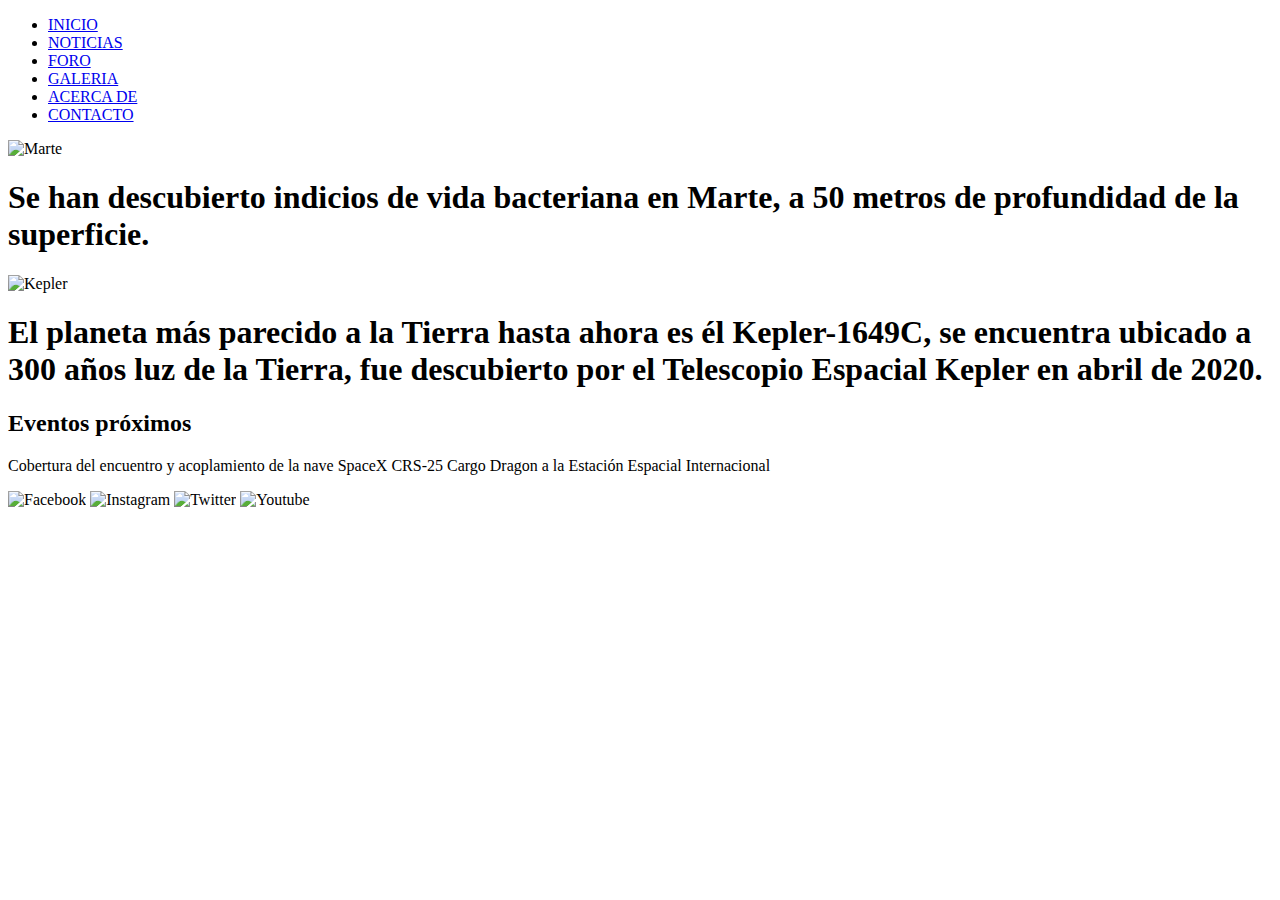
==== index.html @ 97887bcc "Primer commit: Probando si se guarda" ====
<!DOCTYPE html>
<html lang="en">
<head>
    <meta charset="UTF-8">
    <meta http-equiv="X-UA-Compatible" content="IE=edge">
    <meta name="viewport" content="width=device-width, initial-scale=1.0">
    <link rel="stylesheet" href="./estilos/style.css">
    <title>Astroforo</title>
</head>
<body>
    <div class="envoltura">
        <header>
            <nav>
                <ul>
                    <li>
                        <a href="index.html">INICIO</a>
                    </li>
                    <li>
                        <a href="./secciones/noticias.html">NOTICIAS</a>
                    </li>
                    <li>
                        <a href="./secciones/foro.html">FORO</a>
                    </li>
                    <li>
                        <a href="./secciones/galeria.html">GALERIA</a>
                    </li>
                    <li>
                        <a href="./secciones/acercaDe.html">ACERCA DE</a>
                    </li>
                    <li>
                        <a href="./secciones/contacto.html">CONTACTO</a>
                    </li>
                </ul>
            </nav>
        </header>
    </div>

   <main>
        <section class="main">
            <section class="principal">
                <img class="imagenm" src="./imagenes/Marte.jpg" alt="Marte" width="850" height="500"> 
                <h1 class="Titulo"> 
                    Se han descubierto indicios de vida bacteriana en Marte, a 50 metros de profundidad de la superficie.
                </h1>
            </section>
            <section class="principal">
                <img class="imagenm" src="./imagenes/kepler2.png" alt="Kepler" width="850" height="500">
                <h1 class="Titulo">
                    El planeta más parecido a la Tierra hasta ahora es él Kepler-1649C, se encuentra ubicado a 300 años luz de la Tierra, fue descubierto por el Telescopio Espacial Kepler en abril de 2020.
                </h1>
            </section>
            <section class="principal">
                <h2> 
                    Eventos próximos
                </h2>
                <p class="textoSubtitulo">
                    Cobertura del encuentro y acoplamiento de la nave SpaceX CRS-25 Cargo Dragon a la Estación Espacial Internacional
                </p>
            </section>
        </section>
   </main>

    <footer class="main-footer">
        <div>
            <img src="./imagenes/icons8-facebook-nuevo.svg" alt="Facebook">
            <img src="./imagenes/icons8-instagram.svg" alt="Instagram">
            <img src="./imagenes/icons8-viejo-logotipo-de-twitter.svg" alt="Twitter">
            <img src="./imagenes/icons8-youtube.svg" alt="Youtube">
        </div>
    </footer>
</body>
</html>
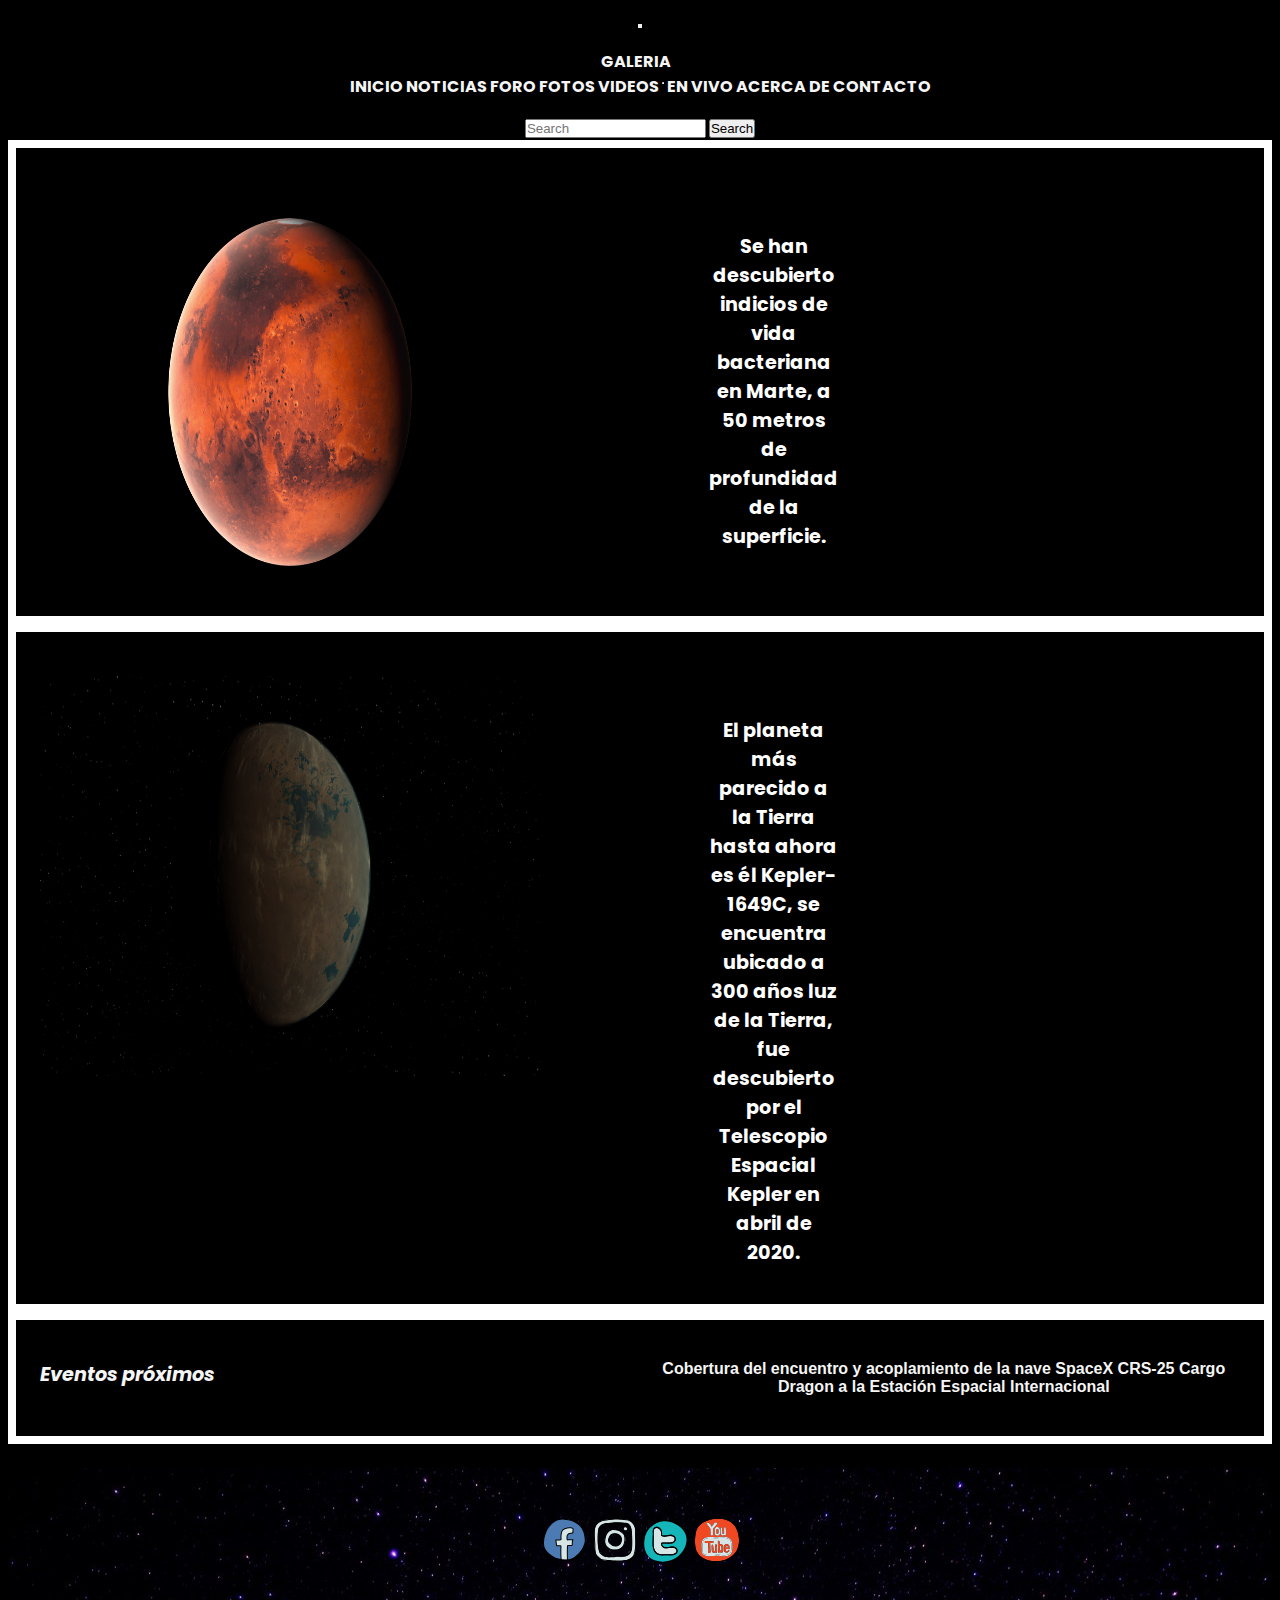
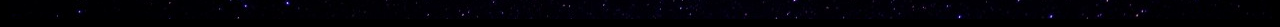
==== commit 00452974: "Desafio bootstrap" ====
--- a/index.html
+++ b/index.html
@@ -4,36 +4,52 @@
     <meta charset="UTF-8">
     <meta http-equiv="X-UA-Compatible" content="IE=edge">
     <meta name="viewport" content="width=device-width, initial-scale=1.0">
+    <link href="https://cdn.jsdelivr.net/npm/bootstrap@5.1.3/dist/css/bootstrap.min.css" rel="stylesheet" integrity="sha384-1BmE4kWBq78iYhFldvKuhfTAU6auU8tT94WrHftjDbrCEXSU1oBoqyl2QvZ6jIW3" crossorigin="anonymous">
     <link rel="stylesheet" href="./estilos/style.css">
     <title>Astroforo</title>
 </head>
 <body>
-    <div class="envoltura">
-        <header>
-            <nav>
-                <ul>
-                    <li>
-                        <a href="index.html">INICIO</a>
-                    </li>
-                    <li>
-                        <a href="./secciones/noticias.html">NOTICIAS</a>
-                    </li>
-                    <li>
-                        <a href="./secciones/foro.html">FORO</a>
-                    </li>
-                    <li>
-                        <a href="./secciones/galeria.html">GALERIA</a>
-                    </li>
-                    <li>
-                        <a href="./secciones/acercaDe.html">ACERCA DE</a>
-                    </li>
-                    <li>
-                        <a href="./secciones/contacto.html">CONTACTO</a>
-                    </li>
+        <nav class="navbar navbar-expand-lg navbar-dark bg-dark">
+            <div class="container-fluid">
+              <button class="navbar-toggler" type="button" data-bs-toggle="collapse" data-bs-target="#navbarSupportedContent" aria-controls="navbarSupportedContent" aria-expanded="false" aria-label="Toggle navigation">
+                <span class="navbar-toggler-icon"></span>
+              </button>
+              <div class="collapse navbar-collapse" id="navbarSupportedContent">
+                <ul class="navbar-nav me-auto mb-2 mb-lg-0">
+                  <li class="nav-item">
+                    <a class="nav-link active" aria-current="page" href="index.html">INICIO</a>
+                  </li>
+                  <li class="nav-item">
+                    <a class="nav-link active" href="./secciones/noticias.html">NOTICIAS</a>
+                  </li>
+                  <li class="nav-item">
+                    <a class="nav-link active" href="./secciones/foro.html">FORO</a>
+                  </li>
+                  <li class="nav-item dropdown">
+                    <a class="nav-link active dropdown-toggle" href="#" id="navbarDropdown" role="button" data-bs-toggle="dropdown" aria-expanded="false">
+                      GALERIA
+                    </a>
+                    <ul class="dropdown-menu" aria-labelledby="navbarDropdown">
+                      <li><a class="dropdown-item" href="./secciones/galeria.html">FOTOS</a></li>
+                      <li><a class="dropdown-item" href="#">VIDEOS</a></li>
+                      <li><hr class="dropdown-divider"></li>
+                      <li><a class="dropdown-item" href="#">EN VIVO</a></li>
+                    </ul>
+                  </li>
+                  <li class="nav-item">
+                    <a class="nav-link active" href="./secciones/acercaDe.html">ACERCA DE</a>
+                  </li>
+                  <li class="nav-item">
+                    <a class="nav-link active" href="./secciones/contacto.html">CONTACTO</a>
+                  </li>
                 </ul>
-            </nav>
-        </header>
-    </div>
+                <form class="d-flex">
+                  <input class="form-control me-2" type="search" placeholder="Search" aria-label="Search">
+                  <button class="btn btn-outline-success" type="submit">Search</button>
+                </form>
+              </div>
+            </div>
+          </nav>
 
    <main>
         <section class="main">
@@ -68,5 +84,7 @@
             <img src="./imagenes/icons8-youtube.svg" alt="Youtube">
         </div>
     </footer>
+
+    <script src="https://cdn.jsdelivr.net/npm/bootstrap@5.1.3/dist/js/bootstrap.bundle.min.js" integrity="sha384-ka7Sk0Gln4gmtz2MlQnikT1wXgYsOg+OMhuP+IlRH9sENBO0LRn5q+8nbTov4+1p" crossorigin="anonymous"></script>
 </body>
 </html>--- a/estilos/style.css
+++ b/estilos/style.css
@@ -0,0 +1,236 @@
+@import url('https://fonts.googleapis.com/css2?family=Dongle:wght@300&family=Oooh+Baby&family=Poppins:wght@600&family=Roboto:wght@100&family=Sedgwick+Ave&display=swap');
+*{
+    margin: 10;
+    padding: 0;
+}
+body{
+    background-color: black;
+    text-align: center;
+    font-family: 'Poppins',sans-serif;
+    font-weight: bolder;
+    display: flex;
+    flex-direction: column;
+    min-height: 100vh;
+}
+
+h1{
+    color:white;
+    font-family: 'Poppins', sans-serif;
+    font-weight: bold;
+    font-style: normal;
+    font-size: larger;
+}
+
+h2{
+    color: whitesmoke;
+    font-family: 'Poppins', sans-serif;
+    font-weight: bold;
+    font-style: italic;
+    font-size: larger;
+}
+
+.textoSubtitulo{
+    color: whitesmoke;
+    font-family:'Segoe UI', Tahoma, Geneva, Verdana, sans-serif
+}
+
+header{
+    background-image: url(../imagenes/fondo.jpg);
+    padding: 30px;
+    margin-top: 0;
+    display: grid;
+    font-size: large;
+    justify-content: center;;
+    list-style-type: none;
+}
+
+footer{
+    background-image: url(../imagenes/fondo.jpg);
+    padding: 3em;
+    margin-top: 1.5em;
+    margin-bottom: 0;
+}
+
+
+ul{
+    list-style-type: none;
+}
+
+a{
+    text-decoration: none;
+    color: whitesmoke;
+}
+
+li{
+    display: inline-block;
+    list-style-type: none;
+}
+
+
+.Titulo{
+    margin-right: 400px;
+    margin-top: 60px;
+    margin-left: 60px;
+}
+
+
+article{
+    color: white;
+}
+
+.textoSecciones{
+    color: white;
+}
+
+.noticia1{
+    padding: 20px;
+    margin: 25px 40px 25px 40px;
+    border-radius: 10px;
+    border: 5px solid white;
+}
+
+.noticia2{
+    padding: 20px;
+    margin: 25px 40px 25px 40px;
+    border-radius: 10px;
+    border: 5px solid white;
+}
+
+.noticia3{
+    padding: 20px;
+    margin: 25px 40px 25px 40px;
+    border-radius: 10px;
+    border: 5px solid white;
+}
+
+.subrayado{
+    text-decoration: underline;
+    color: cyan;
+}
+
+
+header{
+    grid-area: header;
+}
+
+nav{
+    grid-area: nav;
+}
+
+.main{
+    grid-area:main;
+}
+
+footer{
+    grid-area: footer;
+}
+
+
+.principal{
+    display: grid;
+    grid-template-columns: 1fr;
+    grid-template-rows: 1fr;
+    gap:15px;
+    justify-items:left;
+    border: 8px solid white;
+}
+
+.imagenm {
+    width: 450px;
+    height: 250px;
+    margin-top: 15px;
+}
+
+@media (min-width:500px){
+    .envoltura{
+        margin: 0;
+        grid-template-areas: 
+        "header header"
+        "nav nav"
+        "main main"
+        "footer footer";
+    }
+    nav ul{
+        font-display: flex;
+        justify-content: space-between;
+    }
+
+    .imagenm{
+        width: 450px;
+        height: 300px;
+    }
+
+    footer{
+        margin-top: 0;
+    }
+}
+
+@media (min-width:768px){
+    .envoltura{
+        margin-bottom: 1.5em;
+        grid-template-columns: 1fr 4fr 1fr;
+        grid-template-areas: 
+        "header header header"
+        "nav nav nav"
+        "main main main"
+        "footer footer footer";
+    }
+    nav ul{
+        flex-direction: column;
+        border:2px;
+    }
+    nav ul, .ad, article, aside{
+        border:3px;
+    }
+
+    .principal{
+        background-color: black;
+        display: grid;
+        grid-template-columns: 1fr 1fr 1fr;
+        gap: 15px;
+        margin:3em;
+        border: 8px solid white;
+    }
+
+   .imagenm{
+        border: 5px;
+        width: 300px;
+        height: 150px;
+    }
+
+    footer{
+        margin-top: 1.5em;
+    }
+}
+
+@media(min-width:1024px){
+    .principal{
+        padding: 1.5em;
+        grid-template-columns: 1fr 1fr ;
+        height: auto;
+        margin: 0;
+    }
+
+    .imagenm{
+        width: 500px;
+        height: 400px;
+        margin-top: 20px;
+    }
+}
+
+.contact{
+    text-align: left;
+}
+
+.forotexto{
+    text-align: left;
+}
+
+.posteos{
+    margin-bottom: 200px;
+    border: 20px;
+}
+
+.fotos{
+    margin-bottom: 200px;
+}
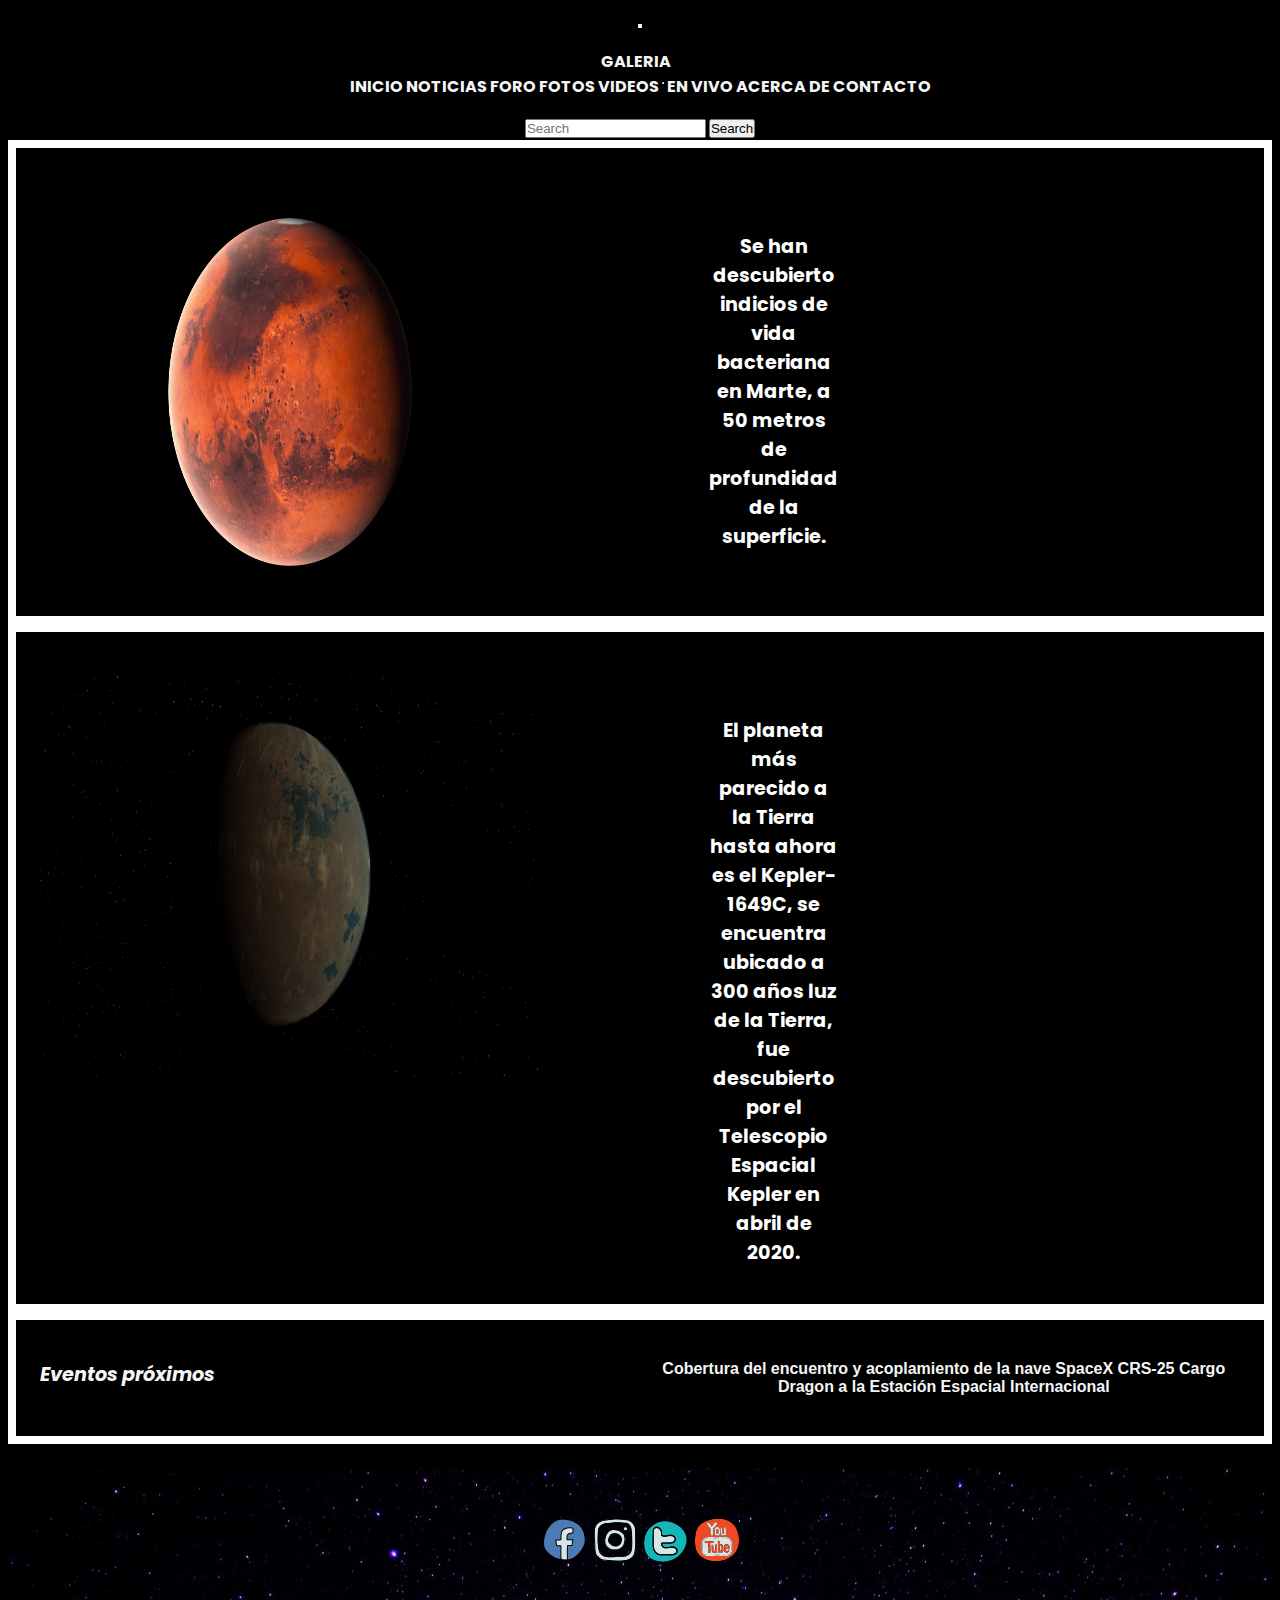
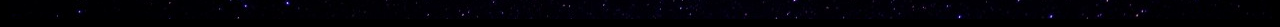
==== commit 34502408: "Desafio con SASS" ====
--- a/index.html
+++ b/index.html
@@ -5,7 +5,7 @@
     <meta http-equiv="X-UA-Compatible" content="IE=edge">
     <meta name="viewport" content="width=device-width, initial-scale=1.0">
     <link href="https://cdn.jsdelivr.net/npm/bootstrap@5.1.3/dist/css/bootstrap.min.css" rel="stylesheet" integrity="sha384-1BmE4kWBq78iYhFldvKuhfTAU6auU8tT94WrHftjDbrCEXSU1oBoqyl2QvZ6jIW3" crossorigin="anonymous">
-    <link rel="stylesheet" href="./estilos/style.css">
+    <link rel="stylesheet" href="./estilos/estilo.css">
     <title>Astroforo</title>
 </head>
 <body>
@@ -31,7 +31,7 @@
                     </a>
                     <ul class="dropdown-menu" aria-labelledby="navbarDropdown">
                       <li><a class="dropdown-item" href="./secciones/galeria.html">FOTOS</a></li>
-                      <li><a class="dropdown-item" href="#">VIDEOS</a></li>
+                      <li><a class="dropdown-item" href="./secciones/videos.html">VIDEOS</a></li>
                       <li><hr class="dropdown-divider"></li>
                       <li><a class="dropdown-item" href="#">EN VIVO</a></li>
                     </ul>
@@ -62,7 +62,7 @@
             <section class="principal">
                 <img class="imagenm" src="./imagenes/kepler2.png" alt="Kepler" width="850" height="500">
                 <h1 class="Titulo">
-                    El planeta más parecido a la Tierra hasta ahora es él Kepler-1649C, se encuentra ubicado a 300 años luz de la Tierra, fue descubierto por el Telescopio Espacial Kepler en abril de 2020.
+                    El planeta más parecido a la Tierra hasta ahora es el Kepler-1649C, se encuentra ubicado a 300 años luz de la Tierra, fue descubierto por el Telescopio Espacial Kepler en abril de 2020.
                 </h1>
             </section>
             <section class="principal">
--- a/estilos/estilo.css
+++ b/estilos/estilo.css
@@ -0,0 +1,219 @@
+@import url("https://fonts.googleapis.com/css2?family=Dongle:wght@300&family=Oooh+Baby&family=Poppins:wght@600&family=Roboto:wght@100&family=Sedgwick+Ave&display=swap");
+* {
+  margin: 10;
+  padding: 0;
+}
+
+body {
+  background-color: black;
+  text-align: center;
+  font-family: "Poppins", sans-serif;
+  font-weight: bolder;
+  display: flex;
+  flex-direction: column;
+  min-height: 100vh;
+}
+
+h1 {
+  color: white;
+  font-family: "Poppins", sans-serif;
+  font-weight: bold;
+  font-style: normal;
+  font-size: larger;
+}
+
+h2 {
+  color: whitesmoke;
+  font-family: "Poppins", sans-serif;
+  font-weight: bold;
+  font-style: italic;
+  font-size: larger;
+}
+
+.textoSubtitulo {
+  color: whitesmoke;
+  font-family: "Segoe UI", Tahoma, Geneva, Verdana, sans-serif;
+}
+
+header {
+  background-image: url(../imagenes/fondo.jpg);
+  padding: 30px;
+  margin-top: 0;
+  display: grid;
+  font-size: large;
+  justify-content: center;
+  list-style-type: none;
+}
+
+footer {
+  background-image: url(../imagenes/fondo.jpg);
+  padding: 3em;
+  margin-top: 1.5em;
+  margin-bottom: 0;
+}
+
+ul {
+  list-style-type: none;
+}
+
+a {
+  text-decoration: none;
+  color: whitesmoke;
+}
+
+li {
+  display: inline-block;
+  list-style-type: none;
+}
+
+.Titulo {
+  margin-right: 400px;
+  margin-top: 60px;
+  margin-left: 60px;
+}
+
+article {
+  color: white;
+}
+
+.textoSecciones {
+  color: white;
+}
+
+.noticia1 {
+  padding: 20px;
+  margin: 25px 40px 25px 40px;
+  border-radius: 10px;
+  border: 5px solid white;
+}
+
+.noticia2 {
+  padding: 20px;
+  margin: 25px 40px 25px 40px;
+  border-radius: 10px;
+  border: 5px solid white;
+}
+
+.noticia3 {
+  padding: 20px;
+  margin: 25px 40px 25px 40px;
+  border-radius: 10px;
+  border: 5px solid white;
+}
+
+.subrayado {
+  text-decoration: underline;
+  color: cyan;
+}
+
+header {
+  grid-area: header;
+}
+
+nav {
+  grid-area: nav;
+}
+
+.main {
+  grid-area: main;
+}
+
+footer {
+  grid-area: footer;
+}
+
+.principal {
+  display: grid;
+  grid-template-columns: 1fr;
+  grid-template-rows: 1fr;
+  gap: 15px;
+  justify-items: left;
+  border: 8px solid white;
+}
+
+.imagenm {
+  width: 450px;
+  height: 250px;
+  margin-top: 15px;
+}
+
+@media (min-width: 500px) {
+  .envoltura {
+    margin: 0;
+    grid-template-areas: "header header" "nav nav" "main main" "footer footer";
+  }
+  nav ul {
+    font-display: flex;
+    justify-content: space-between;
+  }
+  .imagenm {
+    width: 450px;
+    height: 300px;
+  }
+  footer {
+    margin-top: 0;
+  }
+}
+@media (min-width: 768px) {
+  .envoltura {
+    margin-bottom: 1.5em;
+    grid-template-columns: 1fr 4fr 1fr;
+    grid-template-areas: "header header header" "nav nav nav" "main main main" "footer footer footer";
+  }
+  nav ul {
+    flex-direction: column;
+    border: 2px;
+  }
+  nav ul, .ad, article, aside {
+    border: 3px;
+  }
+  .principal {
+    background-color: black;
+    display: grid;
+    grid-template-columns: 1fr 1fr 1fr;
+    gap: 15px;
+    margin: 3em;
+    border: 8px solid white;
+  }
+  .imagenm {
+    border: 5px;
+    width: 300px;
+    height: 150px;
+  }
+  footer {
+    margin-top: 1.5em;
+  }
+}
+@media (min-width: 1024px) {
+  .principal {
+    padding: 1.5em;
+    grid-template-columns: 1fr 1fr;
+    height: auto;
+    margin: 0;
+  }
+  .imagenm {
+    width: 500px;
+    height: 400px;
+    margin-top: 20px;
+  }
+}
+.contact {
+  text-align: left;
+}
+
+.forotexto {
+  text-align: left;
+}
+
+.posteos {
+  margin-bottom: 200px;
+  border: 20px;
+}
+
+.fotos {
+  margin-bottom: 200px;
+}
+
+.videos {
+  margin-top: 150px;
+}/*# sourceMappingURL=estilo.css.map */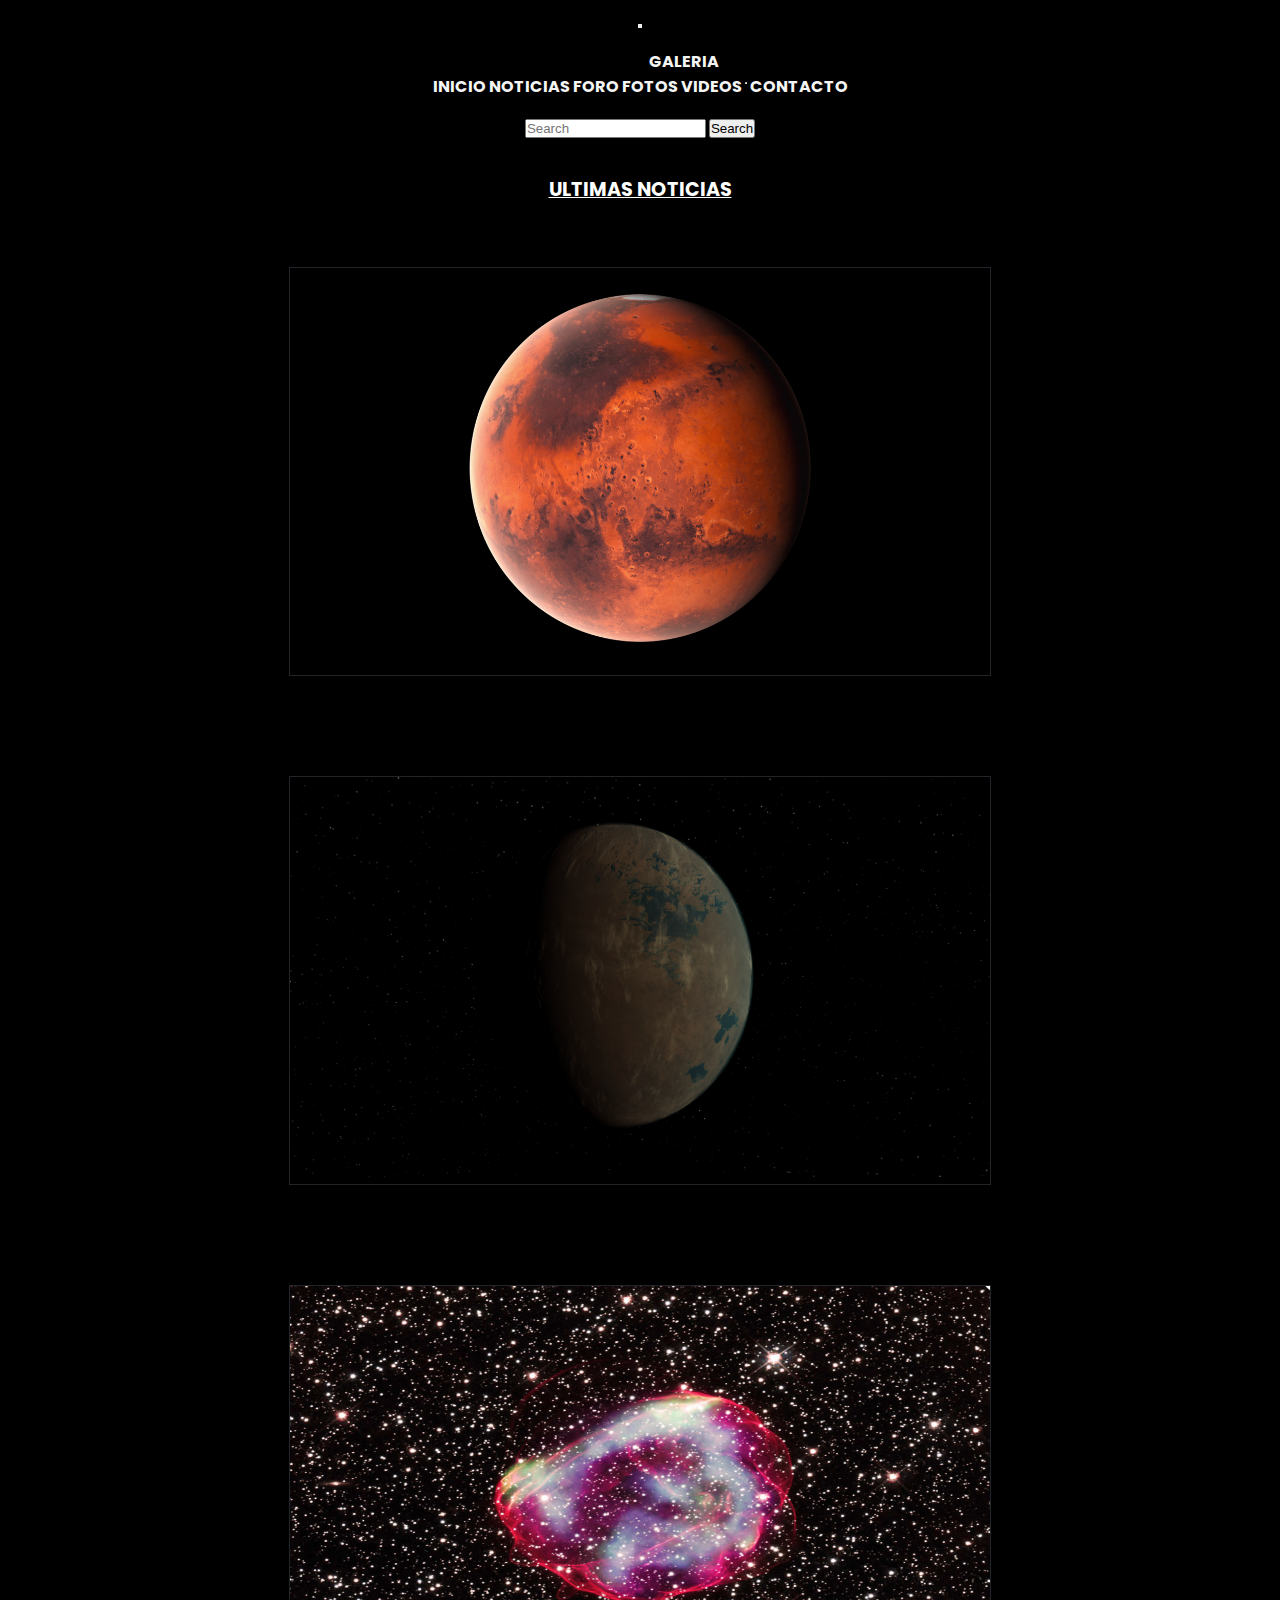
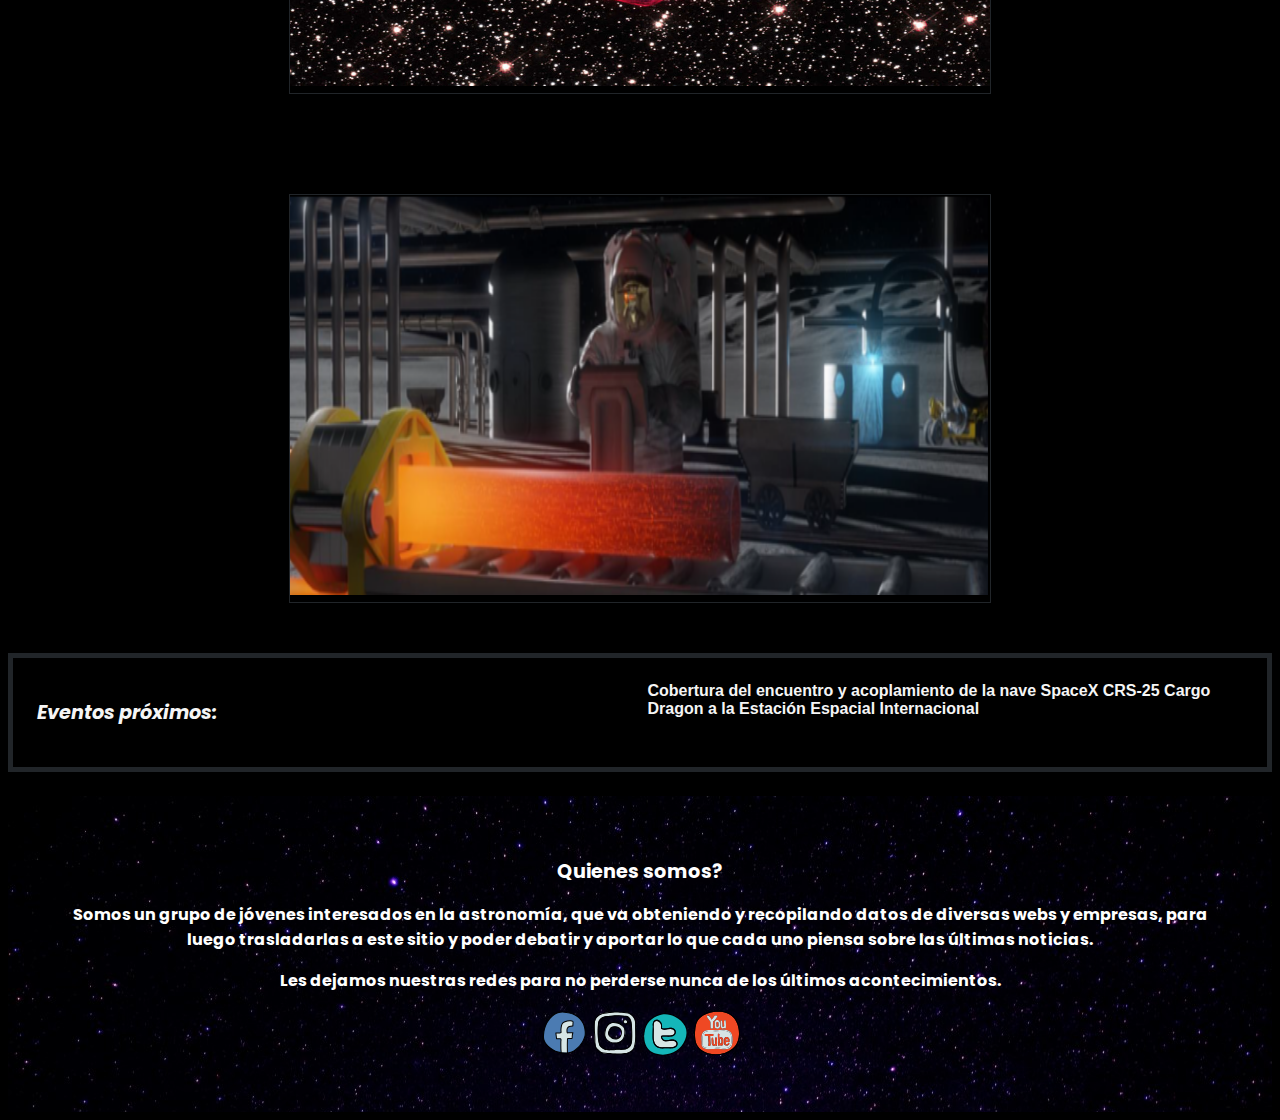
==== commit 845f52f9: "Terminando proyecto final" ====
--- a/index.html
+++ b/index.html
@@ -33,11 +33,7 @@
                       <li><a class="dropdown-item" href="./secciones/galeria.html">FOTOS</a></li>
                       <li><a class="dropdown-item" href="./secciones/videos.html">VIDEOS</a></li>
                       <li><hr class="dropdown-divider"></li>
-                      <li><a class="dropdown-item" href="#">EN VIVO</a></li>
                     </ul>
-                  </li>
-                  <li class="nav-item">
-                    <a class="nav-link active" href="./secciones/acercaDe.html">ACERCA DE</a>
                   </li>
                   <li class="nav-item">
                     <a class="nav-link active" href="./secciones/contacto.html">CONTACTO</a>
@@ -53,21 +49,34 @@
 
    <main>
         <section class="main">
-            <section class="principal">
-                <img class="imagenm" src="./imagenes/Marte.jpg" alt="Marte" width="850" height="500"> 
-                <h1 class="Titulo"> 
+            <h1 class="tituloSeccion"> ULTIMAS NOTICIAS </h1>
+            <figure>
+                <img class="imagenm" src="./imagenes/Marte.jpg" alt="Marte"> 
+                <figcaption>
                     Se han descubierto indicios de vida bacteriana en Marte, a 50 metros de profundidad de la superficie.
-                </h1>
-            </section>
-            <section class="principal">
-                <img class="imagenm" src="./imagenes/kepler2.png" alt="Kepler" width="850" height="500">
-                <h1 class="Titulo">
+                </figcaption> 
+            </figure>
+            <figure>
+                <img class="imagenm" src="./imagenes/kepler2.png" alt="Kepler">
+                <figcaption>
                     El planeta más parecido a la Tierra hasta ahora es el Kepler-1649C, se encuentra ubicado a 300 años luz de la Tierra, fue descubierto por el Telescopio Espacial Kepler en abril de 2020.
-                </h1>
-            </section>
+                <figcaption>
+              </figure>
+            <figure>
+                <img class="imagenm" src="./imagenes/Supernova.jpg" alt="Supernova">
+                <figcaption>
+                    Telescopios Ayudan a Determinar la Línea de Tiempo de una Supernova
+                </figcaption>
+            </figure>
+            <figure>
+                <img class="imagenm" src="./imagenes/metalLuna.png" alt="MetalesLuna">
+                <figcaption>
+                    La extracción de metales en la luna, es riesgoso?
+                </figcaption>
+            </figure>
             <section class="principal">
                 <h2> 
-                    Eventos próximos
+                    Eventos próximos:
                 </h2>
                 <p class="textoSubtitulo">
                     Cobertura del encuentro y acoplamiento de la nave SpaceX CRS-25 Cargo Dragon a la Estación Espacial Internacional
@@ -77,6 +86,17 @@
    </main>
 
     <footer class="main-footer">
+        <section class="textoSecciones">
+          <h1>
+              Quienes somos?
+          </h1>
+          <p>
+              Somos un grupo de jóvenes interesados en la astronomía, que va obteniendo y recopilando datos de diversas webs y empresas, para luego trasladarlas a este sitio y poder debatir y aportar lo que cada uno piensa sobre las últimas noticias.
+          </p>
+          <p>
+              Les dejamos nuestras redes para no perderse nunca de los últimos acontecimientos.
+          </p>
+        </section>
         <div>
             <img src="./imagenes/icons8-facebook-nuevo.svg" alt="Facebook">
             <img src="./imagenes/icons8-instagram.svg" alt="Instagram">
--- a/estilos/estilo.css
+++ b/estilos/estilo.css
@@ -22,17 +22,18 @@
   font-size: larger;
 }
 
+.tituloSeccion{
+  margin-top: 35px;
+  text-decoration: underline;
+}
+
 h2 {
   color: whitesmoke;
   font-family: "Poppins", sans-serif;
   font-weight: bold;
   font-style: italic;
   font-size: larger;
-}
-
-.textoSubtitulo {
-  color: whitesmoke;
-  font-family: "Segoe UI", Tahoma, Geneva, Verdana, sans-serif;
+  text-align: left;
 }
 
 header {
@@ -45,6 +46,26 @@
   list-style-type: none;
 }
 
+.header {
+  color: #36A0FF;
+  font-size: 27px;
+  padding: 10px;
+}
+
+.bigicon {
+  font-size: 35px;
+  color: #36A0FF;
+}
+
+.form-group{
+  margin-top: 10px;
+}
+
+.contactoCheck{
+  text-align: left;
+  color: whitesmoke;
+}
+
 footer {
   background-image: url(../imagenes/fondo.jpg);
   padding: 3em;
@@ -66,46 +87,6 @@
   list-style-type: none;
 }
 
-.Titulo {
-  margin-right: 400px;
-  margin-top: 60px;
-  margin-left: 60px;
-}
-
-article {
-  color: white;
-}
-
-.textoSecciones {
-  color: white;
-}
-
-.noticia1 {
-  padding: 20px;
-  margin: 25px 40px 25px 40px;
-  border-radius: 10px;
-  border: 5px solid white;
-}
-
-.noticia2 {
-  padding: 20px;
-  margin: 25px 40px 25px 40px;
-  border-radius: 10px;
-  border: 5px solid white;
-}
-
-.noticia3 {
-  padding: 20px;
-  margin: 25px 40px 25px 40px;
-  border-radius: 10px;
-  border: 5px solid white;
-}
-
-.subrayado {
-  text-decoration: underline;
-  color: cyan;
-}
-
 header {
   grid-area: header;
 }
@@ -122,19 +103,35 @@
   grid-area: footer;
 }
 
-.principal {
-  display: grid;
-  grid-template-columns: 1fr;
-  grid-template-rows: 1fr;
-  gap: 15px;
-  justify-items: left;
-  border: 8px solid white;
+figure{
+  margin: 0;
+  display: inline-block;
+  border: 1px solid #212529;
+  position: relative;
+  margin-bottom: 50px;
+  margin-top: 50px;
+}
+
+figcaption{
+  display: none;
+  position: absolute;
+  left: 0px;
+  bottom: 0px;
+  background-color: rgba(0, 0, 0, 0.7);
+  color: white;
+  width: 100%;
+  padding: 1%;
+  transition: all 0.3;
+}
+
+figure:hover figcaption{
+  display: block;
 }
 
 .imagenm {
   width: 450px;
   height: 250px;
-  margin-top: 15px;
+  margin-top: 0px;
 }
 
 @media (min-width: 500px) {
@@ -173,7 +170,8 @@
     grid-template-columns: 1fr 1fr 1fr;
     gap: 15px;
     margin: 3em;
-    border: 8px solid white;
+    border: 5px solid #212529;
+    position: relative;
   }
   .imagenm {
     border: 5px;
@@ -192,9 +190,9 @@
     margin: 0;
   }
   .imagenm {
-    width: 500px;
+    width: 700px;
     height: 400px;
-    margin-top: 20px;
+    margin-top: 0px;
   }
 }
 .contact {
@@ -210,10 +208,36 @@
   border: 20px;
 }
 
-.fotos {
-  margin-bottom: 200px;
-}
-
 .videos {
   margin-top: 150px;
+}
+
+.textoSubtitulo {
+  color: whitesmoke;
+  font-family: "Segoe UI", Tahoma, Geneva, Verdana, sans-serif;
+  margin-top: 0%;
+  text-align: left;
+}
+
+.Titulo {
+  margin-right: 400px;
+  margin-top: 60px;
+  margin-left: 60px;
+}
+
+.subrayado {
+  text-decoration: underline;
+  color: cyan;
+}
+
+.noticiasMixin {
+  padding: 20px;
+  margin: 25px 40px 25px 40px;
+  border-radius: 10px;
+  border: 5px solid white;
+}
+
+article, .textoSecciones {
+  color: white;
+  color: white;
 }/*# sourceMappingURL=estilo.css.map */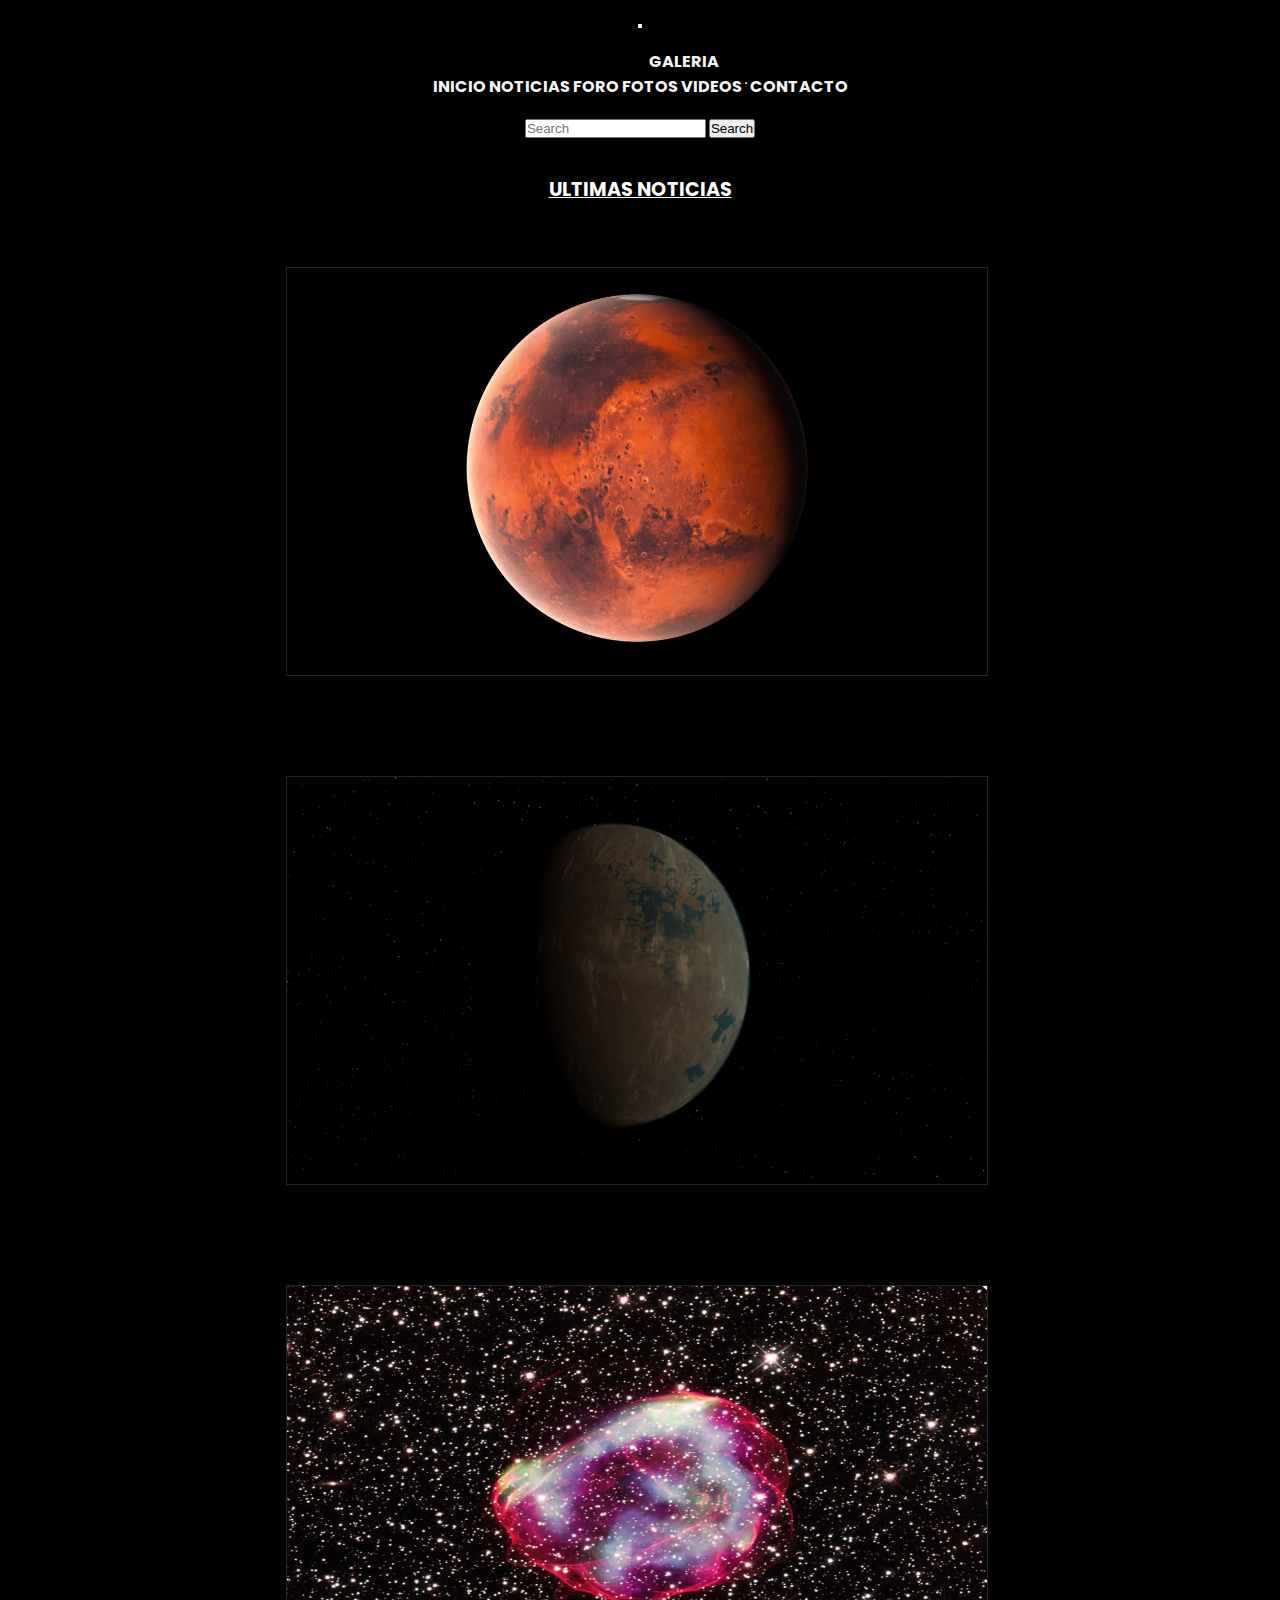
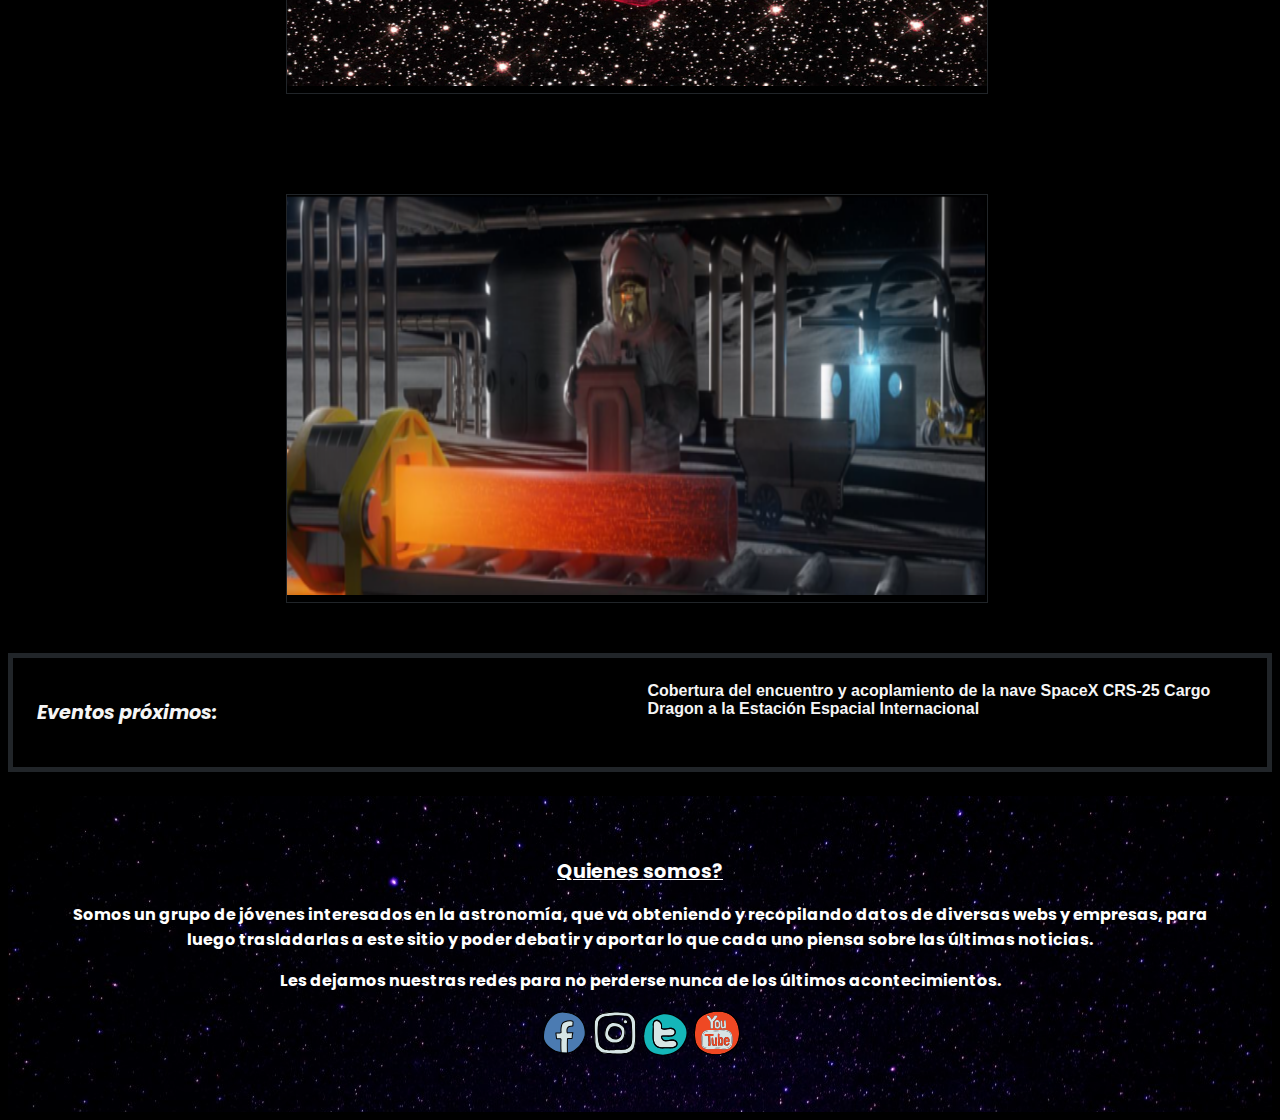
==== commit c3062383: "Entrega final de Desarrollo Web" ====
--- a/index.html
+++ b/index.html
@@ -50,36 +50,46 @@
    <main>
         <section class="main">
             <h1 class="tituloSeccion"> ULTIMAS NOTICIAS </h1>
-            <figure>
+            <a href="./secciones/noticias.html">
+              <figure>
                 <img class="imagenm" src="./imagenes/Marte.jpg" alt="Marte"> 
                 <figcaption>
                     Se han descubierto indicios de vida bacteriana en Marte, a 50 metros de profundidad de la superficie.
                 </figcaption> 
-            </figure>
-            <figure>
+              </figure>
+            </a>
+            <a href="./secciones/noticias.html">
+              <figure>
                 <img class="imagenm" src="./imagenes/kepler2.png" alt="Kepler">
                 <figcaption>
                     El planeta más parecido a la Tierra hasta ahora es el Kepler-1649C, se encuentra ubicado a 300 años luz de la Tierra, fue descubierto por el Telescopio Espacial Kepler en abril de 2020.
                 <figcaption>
               </figure>
-            <figure>
+            </a>
+            <a href="./secciones/noticias.html">
+              <figure>
                 <img class="imagenm" src="./imagenes/Supernova.jpg" alt="Supernova">
                 <figcaption>
                     Telescopios Ayudan a Determinar la Línea de Tiempo de una Supernova
                 </figcaption>
-            </figure>
-            <figure>
+              </figure>
+            </a>
+            <a href="./secciones/noticias.html">
+              <figure>
                 <img class="imagenm" src="./imagenes/metalLuna.png" alt="MetalesLuna">
                 <figcaption>
                     La extracción de metales en la luna, es riesgoso?
                 </figcaption>
-            </figure>
+              </figure>
+            </a>
             <section class="principal">
                 <h2> 
                     Eventos próximos:
                 </h2>
                 <p class="textoSubtitulo">
-                    Cobertura del encuentro y acoplamiento de la nave SpaceX CRS-25 Cargo Dragon a la Estación Espacial Internacional
+                    <a href="./secciones/noticias.html">
+                      Cobertura del encuentro y acoplamiento de la nave SpaceX CRS-25 Cargo Dragon a la Estación Espacial Internacional
+                    </a>
                 </p>
             </section>
         </section>
@@ -98,10 +108,10 @@
           </p>
         </section>
         <div>
-            <img src="./imagenes/icons8-facebook-nuevo.svg" alt="Facebook">
-            <img src="./imagenes/icons8-instagram.svg" alt="Instagram">
-            <img src="./imagenes/icons8-viejo-logotipo-de-twitter.svg" alt="Twitter">
-            <img src="./imagenes/icons8-youtube.svg" alt="Youtube">
+            <img class="imgFooter" src="./imagenes/icons8-facebook-nuevo.svg" alt="Facebook">
+            <img class="imgFooter" src="./imagenes/icons8-instagram.svg" alt="Instagram">
+            <img class="imgFooter" src="./imagenes/icons8-viejo-logotipo-de-twitter.svg" alt="Twitter">
+            <img class="imgFooter" src="./imagenes/icons8-youtube.svg" alt="Youtube">
         </div>
     </footer>
 
--- a/estilos/estilo.css
+++ b/estilos/estilo.css
@@ -20,6 +20,7 @@
   font-weight: bold;
   font-style: normal;
   font-size: larger;
+  text-decoration: underline;
 }
 
 .tituloSeccion{
@@ -73,6 +74,10 @@
   margin-bottom: 0;
 }
 
+.imgFooter{
+  cursor: pointer;
+}
+
 ul {
   list-style-type: none;
 }
@@ -101,6 +106,10 @@
 
 footer {
   grid-area: footer;
+}
+
+.contenedorVideos{
+  grid-area: contenedorVideos;
 }
 
 figure{
@@ -110,6 +119,7 @@
   position: relative;
   margin-bottom: 50px;
   margin-top: 50px;
+  margin-right: 7px;
 }
 
 figcaption{
@@ -118,14 +128,21 @@
   left: 0px;
   bottom: 0px;
   background-color: rgba(0, 0, 0, 0.7);
-  color: white;
+  color: rgb(0, 204, 255);
   width: 100%;
   padding: 1%;
-  transition: all 0.3;
+  transition: all 300ms;
 }
 
 figure:hover figcaption{
   display: block;
+  transform: scale(1.05);
+  cursor: pointer;
+}
+
+figure .imagenm:hover{
+  transform: scale(1.05);
+  cursor: pointer;
 }
 
 .imagenm {
@@ -149,6 +166,15 @@
   }
   footer {
     margin-top: 0;
+  }
+
+  .contenedorVideos{
+    width: 98%;
+    grid-template-columns: repeat(1, 1fr);
+  }
+
+  .contenedorVideos .videos{
+    height: 200px;
   }
 }
 @media (min-width: 768px) {
@@ -181,6 +207,13 @@
   footer {
     margin-top: 1.5em;
   }
+
+  .contenedorVideos{
+    width: 95%;
+    grid-template-columns: repeat(2, 1fr);
+    grid-gap: 10px;
+    grid-template-rows: 200px;
+  }
 }
 @media (min-width: 1024px) {
   .principal {
@@ -195,6 +228,29 @@
     margin-top: 0px;
   }
 }
+
+
+@media screen and (max-width:768px) {
+  .contenedorVideos{
+    width: 95%;
+    grid-template-columns: repeat(2, 1fr);
+    grid-gap: 10px;
+    grid-template-rows: 200px;
+  }
+}
+
+@media screen and (max-width:500px) {
+  .contenedorVideos{
+    width: 90%;
+    grid-template-columns: repeat(1, 1fr);
+  }
+
+  .contenedorVideos{
+    height: 200px;
+  }
+
+}
+  
 .contact {
   text-align: left;
 }
@@ -208,8 +264,27 @@
   border: 20px;
 }
 
-.videos {
-  margin-top: 150px;
+.contenedorVideos{
+  margin: auto;
+  margin-top: 60px;
+  margin-bottom: 60px;
+  width: 100%;
+  max-width: 1100px;
+  display: grid;
+  grid-template-columns: repeat(3, 1fr);
+  grid-template-rows: 250px;
+  grid-gap: 20px;
+}
+
+.contenedorVideos .box-video .video{
+  width: 100%;
+  height: 100%;
+}
+
+.contenedorVideos .box-video iframe{
+  width: 100%;
+  height: 100%;
+  object-fit: cover;
 }
 
 .textoSubtitulo {
@@ -228,6 +303,15 @@
 .subrayado {
   text-decoration: underline;
   color: cyan;
+  cursor: pointer;
+  text-align: left;
+}
+
+.subrayado-left{
+  text-decoration: underline;
+  color: cyan;
+  cursor: pointer;
+  text-align: left;
 }
 
 .noticiasMixin {
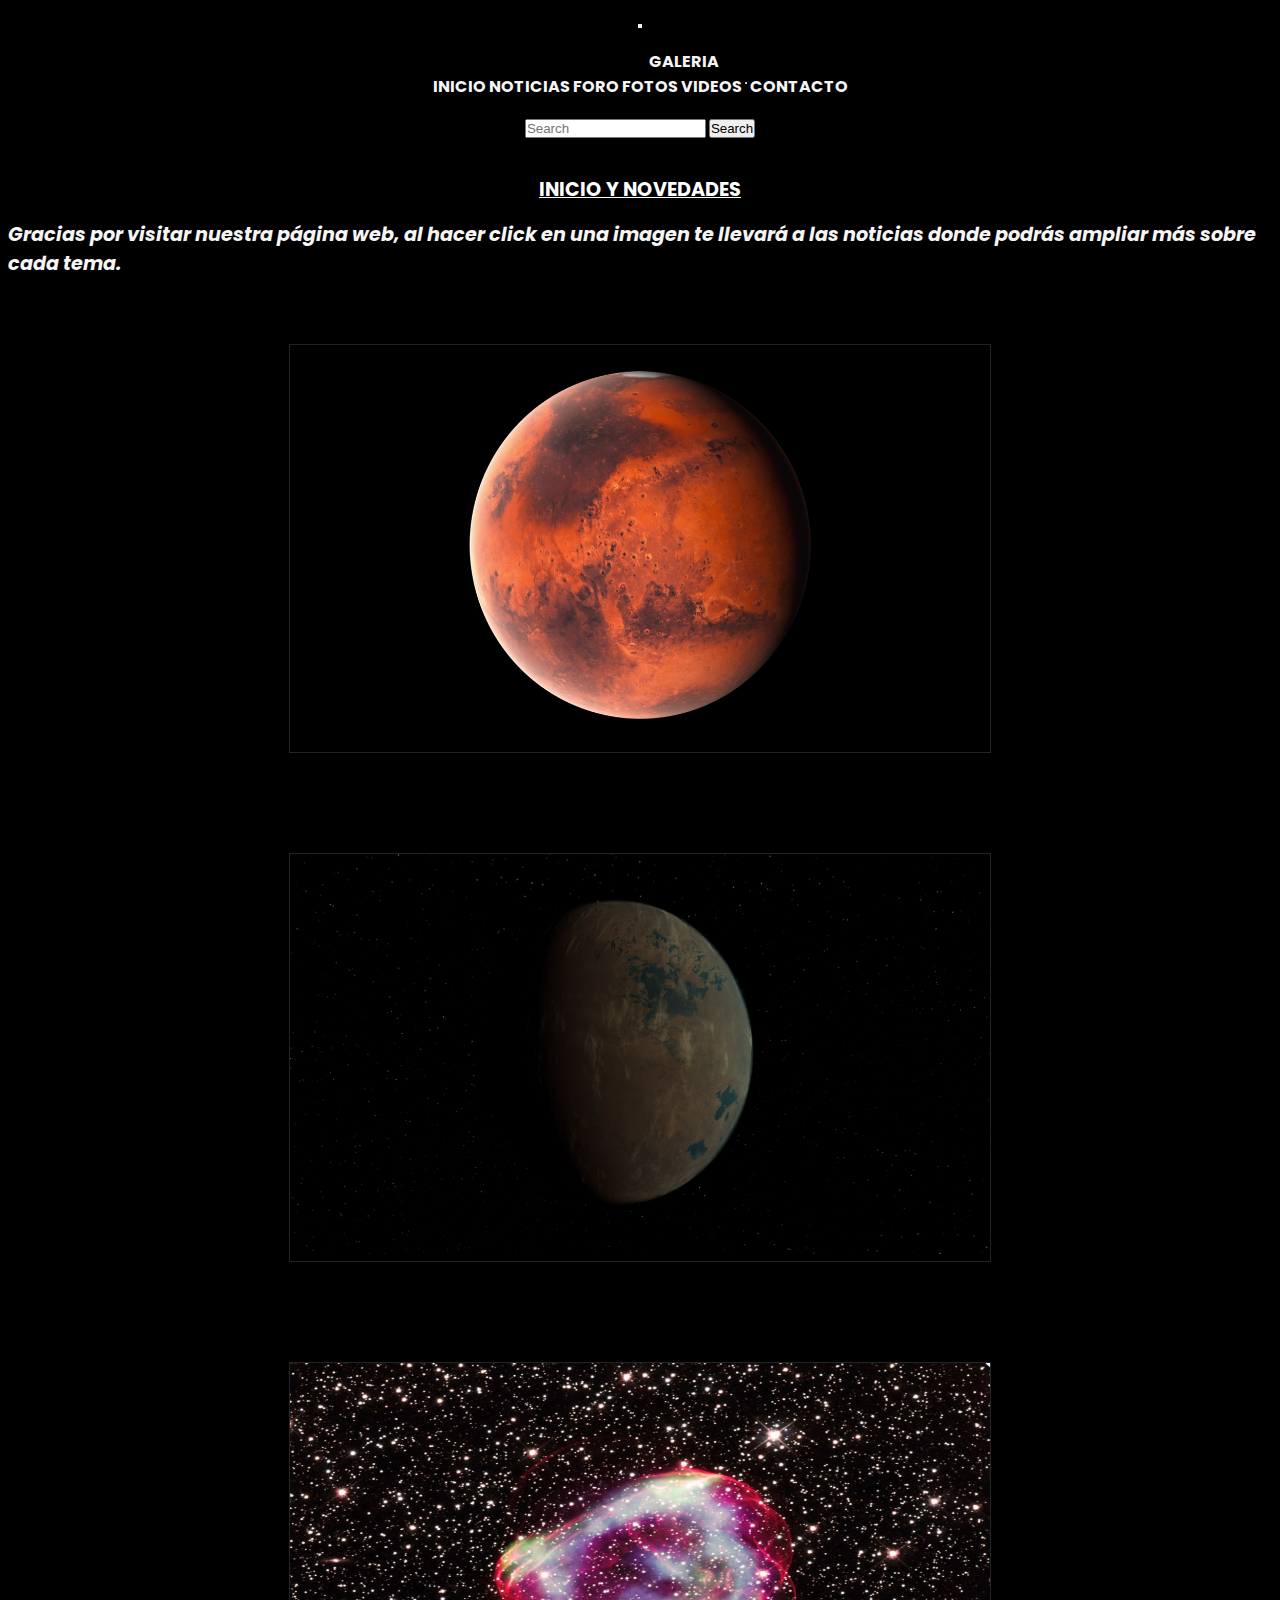
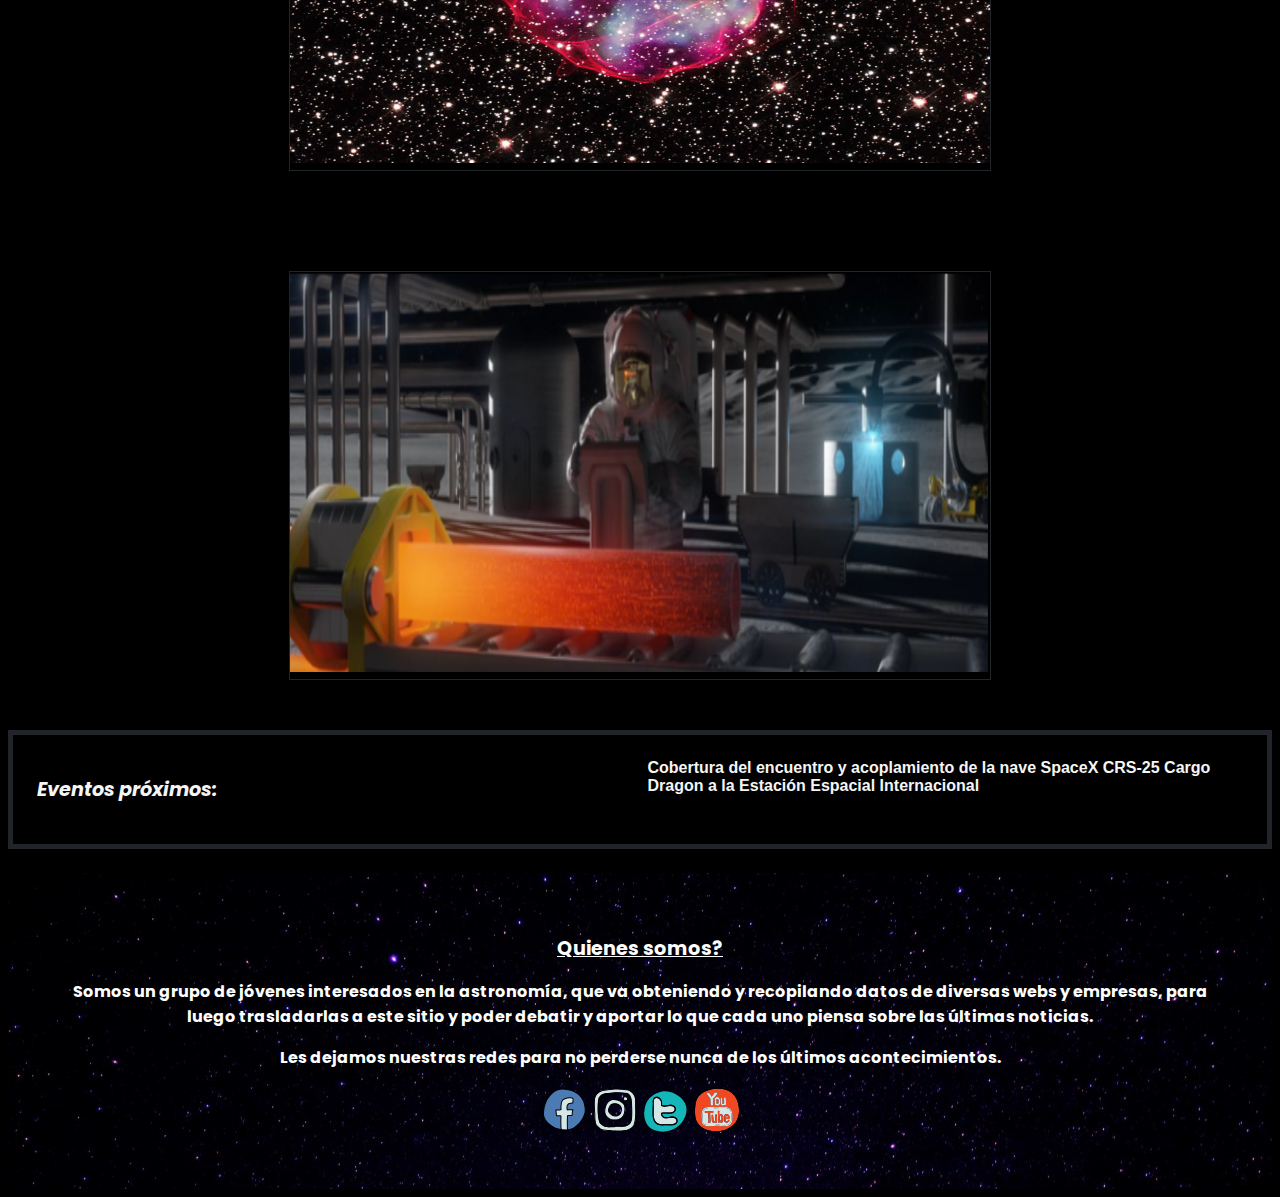
==== commit bd833dab: "Entrega proyecto final" ====
--- a/index.html
+++ b/index.html
@@ -49,7 +49,8 @@
 
    <main>
         <section class="main">
-            <h1 class="tituloSeccion"> ULTIMAS NOTICIAS </h1>
+            <h1 class="tituloSeccion"> INICIO Y NOVEDADES </h1>
+            <h2 class="descripcion">Gracias por visitar nuestra página web, al hacer click en una imagen te llevará a las noticias donde podrás ampliar más sobre cada tema.</h2>
             <a href="./secciones/noticias.html">
               <figure>
                 <img class="imagenm" src="./imagenes/Marte.jpg" alt="Marte"> 
--- a/estilos/estilo.css
+++ b/estilos/estilo.css
@@ -74,44 +74,6 @@
   margin-bottom: 0;
 }
 
-.imgFooter{
-  cursor: pointer;
-}
-
-ul {
-  list-style-type: none;
-}
-
-a {
-  text-decoration: none;
-  color: whitesmoke;
-}
-
-li {
-  display: inline-block;
-  list-style-type: none;
-}
-
-header {
-  grid-area: header;
-}
-
-nav {
-  grid-area: nav;
-}
-
-.main {
-  grid-area: main;
-}
-
-footer {
-  grid-area: footer;
-}
-
-.contenedorVideos{
-  grid-area: contenedorVideos;
-}
-
 figure{
   margin: 0;
   display: inline-block;
@@ -119,7 +81,7 @@
   position: relative;
   margin-bottom: 50px;
   margin-top: 50px;
-  margin-right: 7px;
+  margin-right: 0px;
 }
 
 figcaption{
@@ -145,6 +107,41 @@
   cursor: pointer;
 }
 
+
+.imgFooter{
+  cursor: pointer;
+}
+
+ul {
+  list-style-type: none;
+}
+
+a {
+  text-decoration: none;
+  color: whitesmoke;
+}
+
+li {
+  display: inline-block;
+  list-style-type: none;
+}
+
+header {
+  grid-area: header;
+}
+
+nav {
+  grid-area: nav;
+}
+
+.main {
+  grid-area: main;
+}
+
+footer {
+  grid-area: footer;
+}
+
 .imagenm {
   width: 450px;
   height: 250px;
@@ -176,6 +173,7 @@
   .contenedorVideos .videos{
     height: 200px;
   }
+
 }
 @media (min-width: 768px) {
   .envoltura {
